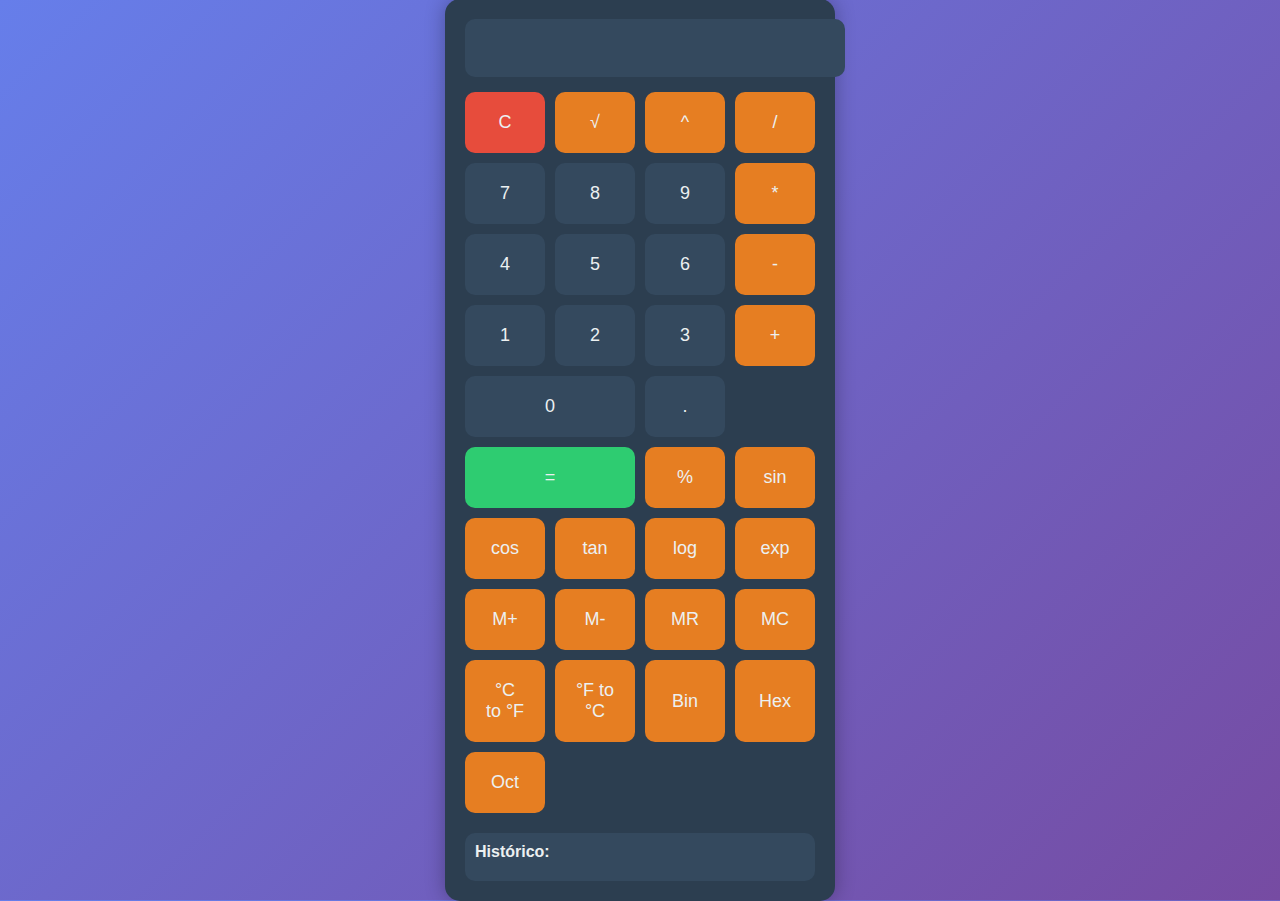
==== index.html.html @ bef38689 "Add files via upload" ====
<!DOCTYPE html>
<html lang="pt-BR">
<head>
    <meta charset="UTF-8">
    <meta name="viewport" content="width=device-width, initial-scale=1.0">
    <title>Calculadora Completa</title>
    <style>
        body {
            font-family: 'Segoe UI', Tahoma, Geneva, Verdana, sans-serif;
            display: flex;
            justify-content: center;
            align-items: center;
            height: 100vh;
            background: linear-gradient(135deg, #667eea, #764ba2);
            margin: 0;
        }
        .calculadora {
            background-color: #2c3e50;
            padding: 20px;
            border-radius: 15px;
            box-shadow: 0 0 20px rgba(0, 0, 0, 0.3);
            width: 350px;
        }
        input[type="text"] {
            width: 100%;
            padding: 15px;
            margin-bottom: 15px;
            border: none;
            border-radius: 10px;
            font-size: 24px;
            text-align: right;
            background-color: #34495e;
            color: #ecf0f1;
        }
        .botoes {
            display: grid;
            grid-template-columns: repeat(4, 1fr);
            gap: 10px;
        }
        button {
            padding: 20px;
            font-size: 18px;
            border: none;
            border-radius: 10px;
            background-color: #34495e;
            color: #ecf0f1;
            cursor: pointer;
            transition: background-color 0.3s ease;
        }
        button:hover {
            background-color: #1abc9c;
        }
        button.operador {
            background-color: #e67e22;
        }
        button.operador:hover {
            background-color: #d35400;
        }
        button.igual {
            background-color: #2ecc71;
            grid-column: span 2;
        }
        button.igual:hover {
            background-color: #27ae60;
        }
        button.limpar {
            background-color: #e74c3c;
        }
        button.limpar:hover {
            background-color: #c0392b;
        }
        .historico {
            margin-top: 20px;
            padding: 10px;
            background-color: #34495e;
            border-radius: 10px;
            color: #ecf0f1;
            max-height: 150px;
            overflow-y: auto;
        }
        .historico h3 {
            margin: 0 0 10px 0;
            font-size: 16px;
        }
        .historico p {
            margin: 5px 0;
            font-size: 14px;
        }
    </style>
</head>
<body>

    <div class="calculadora">
        <input type="text" id="display" disabled>
        <div class="botoes">
            <button onclick="limparDisplay()" class="limpar">C</button>
            <button onclick="adicionarOperador('√')" class="operador">√</button>
            <button onclick="adicionarOperador('^')" class="operador">^</button>
            <button onclick="adicionarOperador('/')" class="operador">/</button>
            <button onclick="adicionarNumero('7')">7</button>
            <button onclick="adicionarNumero('8')">8</button>
            <button onclick="adicionarNumero('9')">9</button>
            <button onclick="adicionarOperador('*')" class="operador">*</button>
            <button onclick="adicionarNumero('4')">4</button>
            <button onclick="adicionarNumero('5')">5</button>
            <button onclick="adicionarNumero('6')">6</button>
            <button onclick="adicionarOperador('-')" class="operador">-</button>
            <button onclick="adicionarNumero('1')">1</button>
            <button onclick="adicionarNumero('2')">2</button>
            <button onclick="adicionarNumero('3')">3</button>
            <button onclick="adicionarOperador('+')" class="operador">+</button>
            <button onclick="adicionarNumero('0')" style="grid-column: span 2;">0</button>
            <button onclick="adicionarPonto()">.</button>
            <button onclick="calcularResultado()" class="igual">=</button>
            <button onclick="adicionarOperador('%')" class="operador">%</button>
            <button onclick="adicionarOperador('sin')" class="operador">sin</button>
            <button onclick="adicionarOperador('cos')" class="operador">cos</button>
            <button onclick="adicionarOperador('tan')" class="operador">tan</button>
            <button onclick="adicionarOperador('log')" class="operador">log</button>
            <button onclick="adicionarOperador('exp')" class="operador">exp</button>
            <button onclick="memoriaAdicionar()" class="operador">M+</button>
            <button onclick="memoriaSubtrair()" class="operador">M-</button>
            <button onclick="memoriaRecuperar()" class="operador">MR</button>
            <button onclick="memoriaLimpar()" class="operador">MC</button>
            <button onclick="converterCelsiusParaFahrenheit()" class="operador">°C to °F</button>
            <button onclick="converterFahrenheitParaCelsius()" class="operador">°F to °C</button>
            <button onclick="converterParaBinario()" class="operador">Bin</button>
            <button onclick="converterParaHexadecimal()" class="operador">Hex</button>
            <button onclick="converterParaOctal()" class="operador">Oct</button>
        </div>
        <div class="historico">
            <h3>Histórico:</h3>
            <div id="historico-lista"></div>
        </div>
    </div>

    <script>
        let display = document.getElementById('display');
        let historicoLista = document.getElementById('historico-lista');
        let operacao = '';
        let valorAnterior = '';
        let operador = '';
        let memoria = 0;

        function adicionarNumero(numero) {
            if (display.value === '0' || operacao === '=') {
                display.value = numero;
                operacao = '';
            } else {
                display.value += numero;
            }
        }

        function adicionarPonto() {
            if (!display.value.includes('.')) {
                display.value += '.';
            }
        }

        function adicionarOperador(op) {
            if (operacao !== '=' && valorAnterior !== '') {
                calcularResultado();
            }
            valorAnterior = display.value;
            operador = op;
            display.value = '0';
        }

        function calcularResultado() {
            let valorAtual = display.value;
            let resultado = 0;

            switch (operador) {
                case '+':
                    resultado = parseFloat(valorAnterior) + parseFloat(valorAtual);
                    break;
                case '-':
                    resultado = parseFloat(valorAnterior) - parseFloat(valorAtual);
                    break;
                case '*':
                    resultado = parseFloat(valorAnterior) * parseFloat(valorAtual);
                    break;
                case '/':
                    resultado = parseFloat(valorAnterior) / parseFloat(valorAtual);
                    break;
                case '^':
                    resultado = Math.pow(parseFloat(valorAnterior), parseFloat(valorAtual));
                    break;
                case '√':
                    resultado = Math.sqrt(parseFloat(valorAtual));
                    break;
                case 'sin':
                    resultado = Math.sin(parseFloat(valorAtual));
                    break;
                case 'cos':
                    resultado = Math.cos(parseFloat(valorAtual));
                    break;
                case 'tan':
                    resultado = Math.tan(parseFloat(valorAtual));
                    break;
                case 'log':
                    resultado = Math.log10(parseFloat(valorAtual));
                    break;
                case 'exp':
                    resultado = Math.exp(parseFloat(valorAtual));
                    break;
                case '%':
                    resultado = (parseFloat(valorAnterior) * parseFloat(valorAtual)) / 100;
                    break;
                default:
                    resultado = valorAtual;
            }

            display.value = resultado;
            operacao = '=';
            valorAnterior = '';
            operador = '';

            // Adiciona ao histórico
            adicionarAoHistorico(`${valorAnterior} ${operador} ${valorAtual} = ${resultado}`);
        }

        function limparDisplay() {
            display.value = '0';
            operacao = '';
            valorAnterior = '';
            operador = '';
        }

        function adicionarAoHistorico(operacao) {
            let itemHistorico = document.createElement('p');
            itemHistorico.textContent = operacao;
            historicoLista.appendChild(itemHistorico);

            // Mantém o histórico limitado a 10 itens
            if (historicoLista.children.length > 10) {
                historicoLista.removeChild(historicoLista.firstChild);
            }
        }

        function memoriaAdicionar() {
            memoria += parseFloat(display.value);
        }

        function memoriaSubtrair() {
            memoria -= parseFloat(display.value);
        }

        function memoriaRecuperar() {
            display.value = memoria;
        }

        function memoriaLimpar() {
            memoria = 0;
        }

        function converterCelsiusParaFahrenheit() {
            let celsius = parseFloat(display.value);
            let fahrenheit = (celsius * 9/5) + 32;
            display.value = fahrenheit;
            adicionarAoHistorico(`${celsius} °C = ${fahrenheit} °F`);
        }

        function converterFahrenheitParaCelsius() {
            let fahrenheit = parseFloat(display.value);
            let celsius = (fahrenheit - 32) * 5/9;
            display.value = celsius;
            adicionarAoHistorico(`${fahrenheit} °F = ${celsius} °C`);
        }

        function converterParaBinario() {
            let decimal = parseFloat(display.value);
            display.value = decimal.toString(2);
            adicionarAoHistorico(`${decimal} (Dec) = ${decimal.toString(2)} (Bin)`);
        }

        function converterParaHexadecimal() {
            let decimal = parseFloat(display.value);
            display.value = decimal.toString(16).toUpperCase();
            adicionarAoHistorico(`${decimal} (Dec) = ${decimal.toString(16).toUpperCase()} (Hex)`);
        }

        function converterParaOctal() {
            let decimal = parseFloat(display.value);
            display.value = decimal.toString(8);
            adicionarAoHistorico(`${decimal} (Dec) = ${decimal.toString(8)} (Oct)`);
        }
    </script>

</body>
</html>
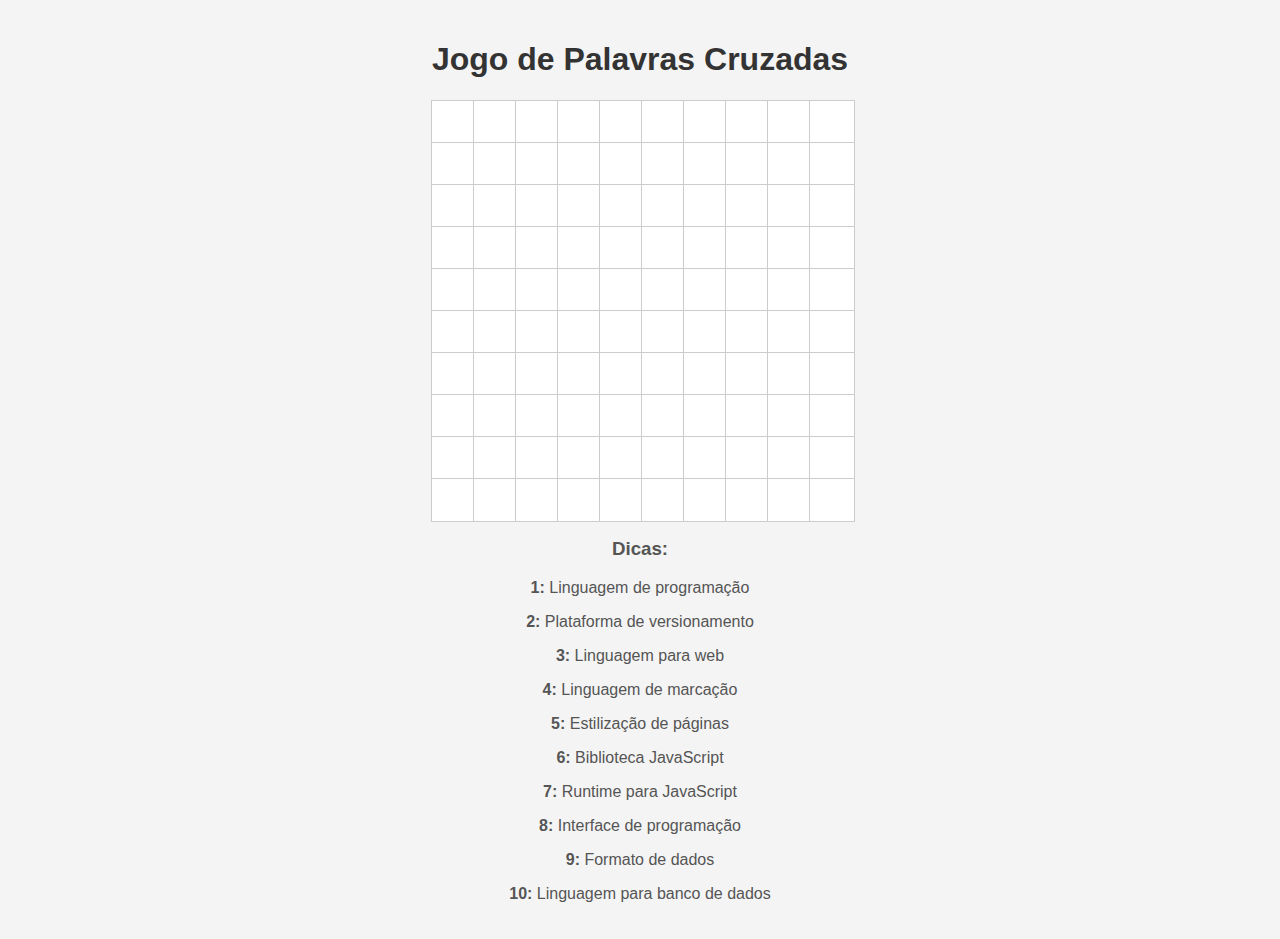
==== commit f1025703: "Update index.html" ====
--- a/index.html.html
+++ b/index.html.html
@@ -3,289 +3,13 @@
 <head>
     <meta charset="UTF-8">
     <meta name="viewport" content="width=device-width, initial-scale=1.0">
-    <title>Calculadora Completa</title>
-    <style>
-        body {
-            font-family: 'Segoe UI', Tahoma, Geneva, Verdana, sans-serif;
-            display: flex;
-            justify-content: center;
-            align-items: center;
-            height: 100vh;
-            background: linear-gradient(135deg, #667eea, #764ba2);
-            margin: 0;
-        }
-        .calculadora {
-            background-color: #2c3e50;
-            padding: 20px;
-            border-radius: 15px;
-            box-shadow: 0 0 20px rgba(0, 0, 0, 0.3);
-            width: 350px;
-        }
-        input[type="text"] {
-            width: 100%;
-            padding: 15px;
-            margin-bottom: 15px;
-            border: none;
-            border-radius: 10px;
-            font-size: 24px;
-            text-align: right;
-            background-color: #34495e;
-            color: #ecf0f1;
-        }
-        .botoes {
-            display: grid;
-            grid-template-columns: repeat(4, 1fr);
-            gap: 10px;
-        }
-        button {
-            padding: 20px;
-            font-size: 18px;
-            border: none;
-            border-radius: 10px;
-            background-color: #34495e;
-            color: #ecf0f1;
-            cursor: pointer;
-            transition: background-color 0.3s ease;
-        }
-        button:hover {
-            background-color: #1abc9c;
-        }
-        button.operador {
-            background-color: #e67e22;
-        }
-        button.operador:hover {
-            background-color: #d35400;
-        }
-        button.igual {
-            background-color: #2ecc71;
-            grid-column: span 2;
-        }
-        button.igual:hover {
-            background-color: #27ae60;
-        }
-        button.limpar {
-            background-color: #e74c3c;
-        }
-        button.limpar:hover {
-            background-color: #c0392b;
-        }
-        .historico {
-            margin-top: 20px;
-            padding: 10px;
-            background-color: #34495e;
-            border-radius: 10px;
-            color: #ecf0f1;
-            max-height: 150px;
-            overflow-y: auto;
-        }
-        .historico h3 {
-            margin: 0 0 10px 0;
-            font-size: 16px;
-        }
-        .historico p {
-            margin: 5px 0;
-            font-size: 14px;
-        }
-    </style>
+    <title>Palavras Cruzadas</title>
+    <link rel="stylesheet" href="style.css">
 </head>
 <body>
-
-    <div class="calculadora">
-        <input type="text" id="display" disabled>
-        <div class="botoes">
-            <button onclick="limparDisplay()" class="limpar">C</button>
-            <button onclick="adicionarOperador('√')" class="operador">√</button>
-            <button onclick="adicionarOperador('^')" class="operador">^</button>
-            <button onclick="adicionarOperador('/')" class="operador">/</button>
-            <button onclick="adicionarNumero('7')">7</button>
-            <button onclick="adicionarNumero('8')">8</button>
-            <button onclick="adicionarNumero('9')">9</button>
-            <button onclick="adicionarOperador('*')" class="operador">*</button>
-            <button onclick="adicionarNumero('4')">4</button>
-            <button onclick="adicionarNumero('5')">5</button>
-            <button onclick="adicionarNumero('6')">6</button>
-            <button onclick="adicionarOperador('-')" class="operador">-</button>
-            <button onclick="adicionarNumero('1')">1</button>
-            <button onclick="adicionarNumero('2')">2</button>
-            <button onclick="adicionarNumero('3')">3</button>
-            <button onclick="adicionarOperador('+')" class="operador">+</button>
-            <button onclick="adicionarNumero('0')" style="grid-column: span 2;">0</button>
-            <button onclick="adicionarPonto()">.</button>
-            <button onclick="calcularResultado()" class="igual">=</button>
-            <button onclick="adicionarOperador('%')" class="operador">%</button>
-            <button onclick="adicionarOperador('sin')" class="operador">sin</button>
-            <button onclick="adicionarOperador('cos')" class="operador">cos</button>
-            <button onclick="adicionarOperador('tan')" class="operador">tan</button>
-            <button onclick="adicionarOperador('log')" class="operador">log</button>
-            <button onclick="adicionarOperador('exp')" class="operador">exp</button>
-            <button onclick="memoriaAdicionar()" class="operador">M+</button>
-            <button onclick="memoriaSubtrair()" class="operador">M-</button>
-            <button onclick="memoriaRecuperar()" class="operador">MR</button>
-            <button onclick="memoriaLimpar()" class="operador">MC</button>
-            <button onclick="converterCelsiusParaFahrenheit()" class="operador">°C to °F</button>
-            <button onclick="converterFahrenheitParaCelsius()" class="operador">°F to °C</button>
-            <button onclick="converterParaBinario()" class="operador">Bin</button>
-            <button onclick="converterParaHexadecimal()" class="operador">Hex</button>
-            <button onclick="converterParaOctal()" class="operador">Oct</button>
-        </div>
-        <div class="historico">
-            <h3>Histórico:</h3>
-            <div id="historico-lista"></div>
-        </div>
-    </div>
-
-    <script>
-        let display = document.getElementById('display');
-        let historicoLista = document.getElementById('historico-lista');
-        let operacao = '';
-        let valorAnterior = '';
-        let operador = '';
-        let memoria = 0;
-
-        function adicionarNumero(numero) {
-            if (display.value === '0' || operacao === '=') {
-                display.value = numero;
-                operacao = '';
-            } else {
-                display.value += numero;
-            }
-        }
-
-        function adicionarPonto() {
-            if (!display.value.includes('.')) {
-                display.value += '.';
-            }
-        }
-
-        function adicionarOperador(op) {
-            if (operacao !== '=' && valorAnterior !== '') {
-                calcularResultado();
-            }
-            valorAnterior = display.value;
-            operador = op;
-            display.value = '0';
-        }
-
-        function calcularResultado() {
-            let valorAtual = display.value;
-            let resultado = 0;
-
-            switch (operador) {
-                case '+':
-                    resultado = parseFloat(valorAnterior) + parseFloat(valorAtual);
-                    break;
-                case '-':
-                    resultado = parseFloat(valorAnterior) - parseFloat(valorAtual);
-                    break;
-                case '*':
-                    resultado = parseFloat(valorAnterior) * parseFloat(valorAtual);
-                    break;
-                case '/':
-                    resultado = parseFloat(valorAnterior) / parseFloat(valorAtual);
-                    break;
-                case '^':
-                    resultado = Math.pow(parseFloat(valorAnterior), parseFloat(valorAtual));
-                    break;
-                case '√':
-                    resultado = Math.sqrt(parseFloat(valorAtual));
-                    break;
-                case 'sin':
-                    resultado = Math.sin(parseFloat(valorAtual));
-                    break;
-                case 'cos':
-                    resultado = Math.cos(parseFloat(valorAtual));
-                    break;
-                case 'tan':
-                    resultado = Math.tan(parseFloat(valorAtual));
-                    break;
-                case 'log':
-                    resultado = Math.log10(parseFloat(valorAtual));
-                    break;
-                case 'exp':
-                    resultado = Math.exp(parseFloat(valorAtual));
-                    break;
-                case '%':
-                    resultado = (parseFloat(valorAnterior) * parseFloat(valorAtual)) / 100;
-                    break;
-                default:
-                    resultado = valorAtual;
-            }
-
-            display.value = resultado;
-            operacao = '=';
-            valorAnterior = '';
-            operador = '';
-
-            // Adiciona ao histórico
-            adicionarAoHistorico(`${valorAnterior} ${operador} ${valorAtual} = ${resultado}`);
-        }
-
-        function limparDisplay() {
-            display.value = '0';
-            operacao = '';
-            valorAnterior = '';
-            operador = '';
-        }
-
-        function adicionarAoHistorico(operacao) {
-            let itemHistorico = document.createElement('p');
-            itemHistorico.textContent = operacao;
-            historicoLista.appendChild(itemHistorico);
-
-            // Mantém o histórico limitado a 10 itens
-            if (historicoLista.children.length > 10) {
-                historicoLista.removeChild(historicoLista.firstChild);
-            }
-        }
-
-        function memoriaAdicionar() {
-            memoria += parseFloat(display.value);
-        }
-
-        function memoriaSubtrair() {
-            memoria -= parseFloat(display.value);
-        }
-
-        function memoriaRecuperar() {
-            display.value = memoria;
-        }
-
-        function memoriaLimpar() {
-            memoria = 0;
-        }
-
-        function converterCelsiusParaFahrenheit() {
-            let celsius = parseFloat(display.value);
-            let fahrenheit = (celsius * 9/5) + 32;
-            display.value = fahrenheit;
-            adicionarAoHistorico(`${celsius} °C = ${fahrenheit} °F`);
-        }
-
-        function converterFahrenheitParaCelsius() {
-            let fahrenheit = parseFloat(display.value);
-            let celsius = (fahrenheit - 32) * 5/9;
-            display.value = celsius;
-            adicionarAoHistorico(`${fahrenheit} °F = ${celsius} °C`);
-        }
-
-        function converterParaBinario() {
-            let decimal = parseFloat(display.value);
-            display.value = decimal.toString(2);
-            adicionarAoHistorico(`${decimal} (Dec) = ${decimal.toString(2)} (Bin)`);
-        }
-
-        function converterParaHexadecimal() {
-            let decimal = parseFloat(display.value);
-            display.value = decimal.toString(16).toUpperCase();
-            adicionarAoHistorico(`${decimal} (Dec) = ${decimal.toString(16).toUpperCase()} (Hex)`);
-        }
-
-        function converterParaOctal() {
-            let decimal = parseFloat(display.value);
-            display.value = decimal.toString(8);
-            adicionarAoHistorico(`${decimal} (Dec) = ${decimal.toString(8)} (Oct)`);
-        }
-    </script>
-
+    <h1>Jogo de Palavras Cruzadas</h1>
+    <div id="tabuleiro"></div>
+    <div id="dicas"></div>
+    <script src="script.js"></script>
 </body>
-</html>+</html>
--- a/style.css
+++ b/style.css
@@ -0,0 +1,40 @@
+body {
+    font-family: Arial, sans-serif;
+    text-align: center;
+    background-color: #f4f4f4;
+    margin: 0;
+    padding: 20px;
+}
+
+h1 {
+    color: #333;
+}
+
+#tabuleiro {
+    display: grid;
+    grid-template-columns: repeat(10, 40px);
+    grid-template-rows: repeat(10, 40px);
+    gap: 2px;
+    margin: 20px auto;
+    justify-content: center;
+}
+
+.celula {
+    width: 40px;
+    height: 40px;
+    text-align: center;
+    font-size: 18px;
+    border: 1px solid #ccc;
+    background-color: #fff;
+}
+
+.celula:focus {
+    outline: none;
+    border-color: #666;
+}
+
+#dicas {
+    margin-top: 20px;
+    font-size: 16px;
+    color: #555;
+}